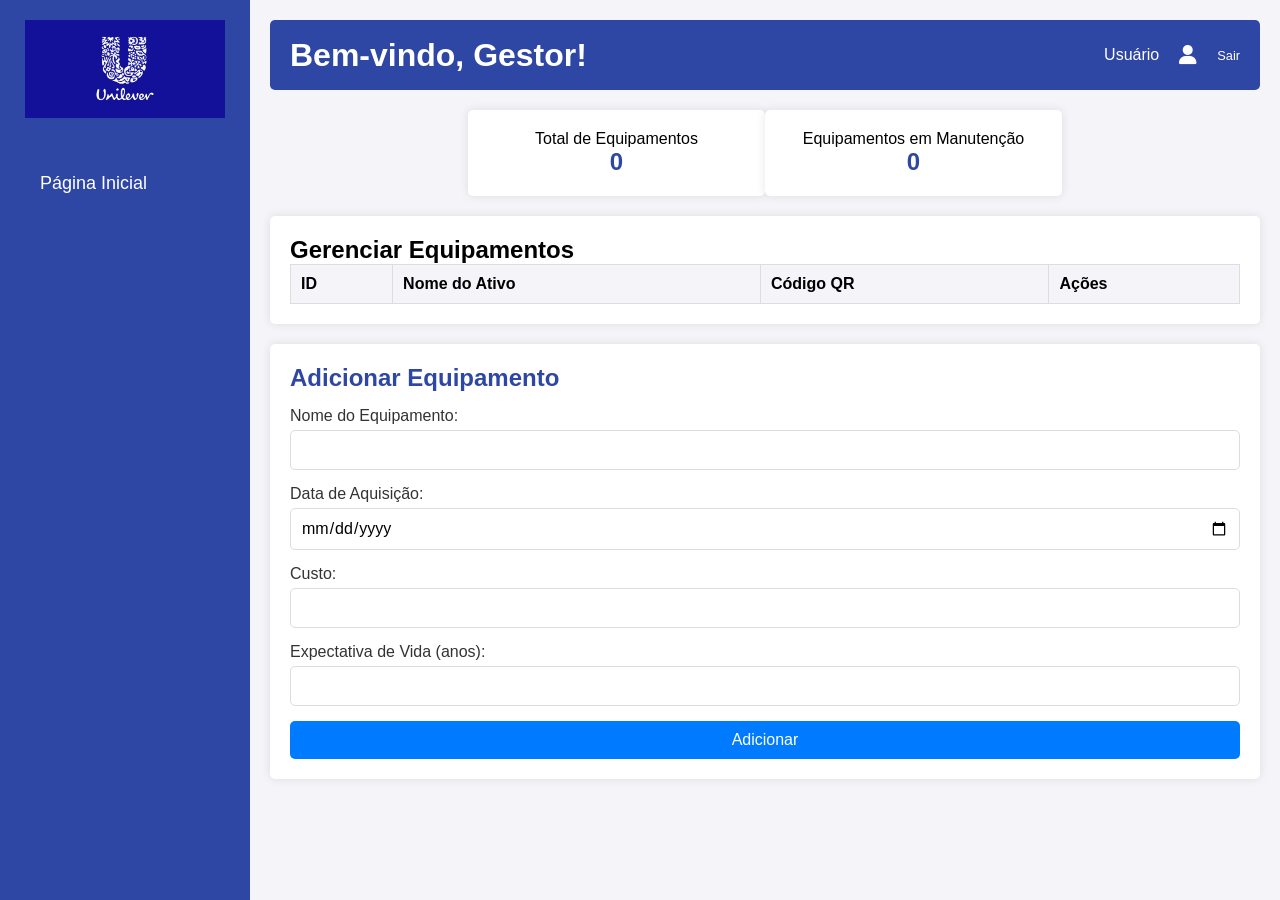
==== frontend/index.html @ 8a6c2808 "Initial commit Created from https://vercel.com/new" ====
<!DOCTYPE html>
<html lang="pt-br">
<head>
    <meta charset="UTF-8">
    <meta name="viewport" content="width=device-width, initial-scale=1.0">
    <title>Gerenciamento de Equipamentos</title>
    <link rel="stylesheet" href="css/styles.css">
    <link rel="stylesheet" href="https://cdnjs.cloudflare.com/ajax/libs/font-awesome/6.0.0-beta3/css/all.min.css">
    <link rel="icon" href="./img/white.svg">
</head>
<body>
    <div class="container">
        <aside class="sidebar">
            <img src="img/logo-unilever.jpg" alt="Unilever Logo" class="logo">
            <nav class="nav-menu">
                <a href="index.html">Página Inicial</a>
            </nav>
        </aside>
        
        <main class="main-content">
            <header class="header">
                <h1>Bem-vindo, Gestor!</h1>
                <div class="user-info">
                    <span id="user-email">Carregando...</span>
                    <i class="fas fa-user user-icon"></i>
                    <button class="btn-logout" onclick="logout()">Sair</button>
                </div>
            </header>
            
            <section class="overview">
                <div class="card">Total de Equipamentos <br><span id="total-equipment">0</span></div>
                <div class="card">Equipamentos em Manutenção <br><span id="equipment-maintenance">0</span></div>
            </section>

            <section class="manage-equipment">
                <h2>Gerenciar Equipamentos</h2>
                <table>
                    <thead>
                        <tr>
                            <th>ID</th>
                            <th>Nome do Ativo</th>
                            <th>Código QR</th>
                            <th>Ações</th>
                        </tr>
                    </thead>
                    <tbody id="equipment-table-body">
                        <!-- Conteúdo da tabela será preenchido dinamicamente -->
                    </tbody>
                </table>
            </section>

            <div class="add-equipment">
                <h2>Adicionar Equipamento</h2>
                <form id="add-equipment-form">
                    <div class="form-group">
                        <label for="equipment-name">Nome do Equipamento:</label>
                        <input type="text" id="equipment-name" name="equipment-name" required>
                    </div>
                    <div class="form-group">
                        <label for="acquisition-date">Data de Aquisição:</label>
                        <input type="date" id="acquisition-date" name="acquisition-date" required>
                    </div>
                    <div class="form-group">
                        <label for="cost">Custo:</label>
                        <input type="number" id="cost" name="cost" required>
                    </div>
                    <div class="form-group">
                        <label for="life-expectancy">Expectativa de Vida (anos):</label>
                        <input type="number" id="life-expectancy" name="life-expectancy" required>
                    </div>
                    <button type="submit" class="add-equipment-btn">Adicionar</button>
                </form>
            </div>

            <script>
                document.addEventListener('DOMContentLoaded', async () => {
                    const email = localStorage.getItem('email') || 'Usuário';
                    document.getElementById('user-email').textContent = email;
                    await loadEquipmentData();
                });

                // Função de logout
                function logout() {
                    localStorage.removeItem('token');
                    localStorage.removeItem('email');
                    window.location.href = 'login.html';
                }

                // Função para carregar os dados de equipamentos e atualizar a interface
                async function loadEquipmentData() {
                    const token = localStorage.getItem('token');
                    const options = {
                        headers: { 'Authorization': `Bearer ${token}` }
                    };

                    try {
                        const equipmentRes = await fetch('http://localhost:3000/api/assets', options);

                        if (!equipmentRes.ok) {
                            throw new Error('Erro ao carregar dados');
                        }

                        const equipmentData = await equipmentRes.json();
                        document.getElementById('total-equipment').textContent = equipmentData.totalAssets || 0; // Atualiza a contagem total de ativos 
                        document.getElementById('equipment-maintenance').textContent = equipmentData.inMaintenance || 0; // Atualiza a contagem de ativos em manutenção
                        
                        const tableBody = document.getElementById('equipment-table-body');
                        tableBody.innerHTML = '';

                        equipmentData.assets.forEach(asset => {
                            const row = document.createElement('tr');
                            row.innerHTML = `
                                <td>${asset._id}</td>
                                <td>${asset.name}</td>
                                <td><img src="${asset.qrCode}" alt="QR Code" onclick="goToAssetDetails('${asset._id}')" style="cursor:pointer;"></td>
                                <td>
                                    <button class="btn-edit" onclick="goToAssetDetails('${asset._id}')">Editar</button>
                                    <button class="btn-remove" onclick="removeAsset('${asset._id}')">Remover</button>
                                </td>
                            `;
                            tableBody.appendChild(row);
                        });
                    } catch (error) {
                        console.error('Erro ao carregar dados dos ativos:', error);
                    }
                }

                // Função para redirecionar para a página de detalhes do ativo
                function goToAssetDetails(id) {
                    window.location.href = `details.html?id=${id}`;
                }

                // Função para adicionar novo ativo
                document.getElementById('add-equipment-form').addEventListener('submit', async (event) => {
                    event.preventDefault();

                    const name = document.getElementById('equipment-name').value;
                    const acquisitionDate = document.getElementById('acquisition-date').value;
                    const cost = parseFloat(document.getElementById('cost').value);
                    const lifeExpectancy = parseInt(document.getElementById('life-expectancy').value);
                    const token = localStorage.getItem('token');

                    try {
                        const res = await fetch('http://localhost:3000/api/assets', {
                            method: 'POST',
                            headers: {
                                'Authorization': `Bearer ${token}`,
                                'Content-Type': 'application/json'
                            },
                            body: JSON.stringify({ name, acquisitionDate, cost, lifeExpectancy })
                        });

                        if (res.ok) {
                            await loadEquipmentData();
                            document.getElementById('add-equipment-form').reset();
                        } else {
                            const errorResponse = await res.json();
                            console.error('Erro ao adicionar ativo:', errorResponse.message);
                        }
                    } catch (error) {
                        console.error('Erro ao conectar com o backend:', error);
                    }
                });

                // Função para remover ativo
                async function removeAsset(id) {
                    const token = localStorage.getItem('token');
                    try {
                        const res = await fetch(`http://localhost:3000/api/assets/${id}`, {
                            method: 'DELETE',
                            headers: {
                                'Authorization': `Bearer ${token}`
                            }
                        });
                        if (res.ok) {
                            await loadEquipmentData();
                        } else {
                            console.error('Erro ao remover ativo');
                        }
                    } catch (error) {
                        console.error('Erro ao conectar com o backend:', error);
                    }
                }
            </script>
        </main>
    </div>
</body>
</html>
---- frontend/css/styles.css ----
* {
    margin: 0;
    padding: 0;
    box-sizing: border-box;
    font-family: Arial, sans-serif;
}

body {
    display: flex;
    background-color: #f4f4f9;
    min-height: 100vh; 
}

.container {
    display: flex;
    width: 100%;
    min-height: 100vh; 
}

.main-content {
    flex: 1;
    padding: 20px;
    display: flex;
    flex-direction: column; 
}

.sidebar {
    width: 250px;
    background-color: #2e47a4;
    padding: 20px;
    display: flex;
    flex-direction: column;
    align-items: center;
}

.logo {
    width: 200px;
    margin-bottom: 40px;
}

.nav-menu {
    width: 100%;
    font-size: large;
}

.nav-menu a {
    display: block;
    color: #fff;
    text-decoration: none;
    padding: 15px 20px;
    background-color: #2e47a4;
    margin-bottom: 10px;
    text-align: left;
    transition: background-color 0.3s; /* Transição suave */
}

.nav-menu a:hover {
    background-color: #1e357a;
}

.header {
    display: flex;
    justify-content: space-between;
    align-items: center;
    background-color: #2e47a4; /* Adiciona o fundo azul */
    padding: 15px 20px; /* Ajusta o espaçamento */
    border-radius: 5px; /* Canto arredondado conforme a imagem */
}

.header h1 {
    color: white; /* Texto em branco */
    margin: 0;
}

.user-info {
    display: flex;
    align-items: center;
}

.user-info span {
    color: white; /* Texto em branco */
    margin-right: 10px;
    font-size: 16px;
}

.user-icon {
    font-size: 20px; /* Tamanho do ícone */
    color: white; /* Cor do ícone */
    background-color: #2e47a4;
    padding: 10px;
    border-radius: 50%; /* Para arredondar o ícone */
}

.btn-logout {
    background-color: transparent; /* Fundo transparente */
    border: none; /* Sem borda */
    color: #ffffff; /* Cor para destacar */
    font-size: 0.8rem; /* Tamanho da fonte */
    cursor: pointer; /* Muda o cursor para pointer */
    margin-left: 10px; /* Espaço à esquerda */
}

.btn-logout:hover {
    text-decoration: underline; /* Adiciona um efeito ao passar o mouse */
}

.overview {
    display: flex;
    justify-content: center;
    margin: 20px 0;
}

.card {
    background-color: #fff;
    padding: 20px;
    border-radius: 5px;
    text-align: center;
    box-shadow: 0 0 10px rgba(0, 0, 0, 0.1);
    width: 30%;
}

.card span {
    font-size: 24px;
    color: #2e47a4;
    font-weight: bold;
}

.manage-equipment, .inventory-history {
    background-color: #fff;
    padding: 20px;
    margin-bottom: 20px;
    border-radius: 5px;
    box-shadow: 0 0 10px rgba(0, 0, 0, 0.1);
}

.manage-equipment table, .inventory-history table {
    width: 100%;
    border-collapse: collapse;
}

.manage-equipment table th, .manage-equipment table td, .inventory-history table th, .inventory-history table td {
    padding: 10px;
    border: 1px solid #ddd;
    text-align: left;
}

.manage-equipment table th {
    background-color: #f4f4f9; /* Fundo diferente para cabeçalho */
}

.add-equipment {
    background-color: #fff;
    padding: 20px;
    margin-bottom: 20px;
    border-radius: 5px;
    box-shadow: 0 0 10px rgba(0, 0, 0, 0.1);
}

.add-equipment h2 {
    color: #2e47a4;
    margin-bottom: 15px;
}

.form-group {
    margin-bottom: 15px;
}

.form-group label {
    display: block;
    margin-bottom: 5px;
    color: #333;
}

.form-group input {
    width: 100%;
    padding: 10px;
    border: 1px solid #ddd;
    border-radius: 5px;
    font-size: 1rem;
}

.add-equipment-btn {
    width: 100%; /* Faz o botão ocupar toda a largura */
    background-color: #007bff;
    color: white;
    padding: 10px 15px;
    border: none;
    border-radius: 5px;
    cursor: pointer;
    font-size: 1rem;
    transition: background-color 0.3s;
}

.add-equipment-btn:hover {
    background-color: #0056b3; /* Cor do botão ao passar o mouse */
}

.details-container {
    padding: 20px;
    width: 100%;
    display: flex;
    flex-direction: column;
    align-items: center;
}

.asset-details {
    background-color: #ffffff;
    padding: 20px;
    border-radius: 8px;
    box-shadow: 0 4px 8px rgba(0, 0, 0, 0.1);
    max-width: 500px;
    width: 100%;
    margin-bottom: 20px;
}

.asset-details h2 {
    color: #2e47a4;
    margin-bottom: 20px;
}

.asset-details label {
    font-weight: bold;
    color: #333;
    margin-top: 10px;
    display: block;
}

.asset-details input, .asset-details select {
    width: 100%;
    padding: 8px;
    margin-top: 5px;
    border-radius: 4px;
    border: 1px solid #ccc;
}

.asset-details .buttons {
    display: flex;
    justify-content: space-between;
    margin-top: 20px;
}

.buttons button {
    padding: 10px 20px;
    border: none;
    border-radius: 4px;
    color: white;
    cursor: pointer;
}

.btn-edit {
    color: #ffffff;
    padding: 10px 20px;
    border: none;
    border-radius: 5px;
    cursor: pointer;
    font-size: 0.9rem; /* Tamanho de fonte para botões */
    font-weight: bold;
    background-color: #007bff;
}

.btn-remove {
    color: #ffffff;
    padding: 10px 20px;
    border: none;
    border-radius: 5px;
    cursor: pointer;
    font-size: 0.9rem; /* Tamanho de fonte para botões */
    font-weight: bold;
    background-color: #f44336;
}

.btn-save {
    color: #ffffff;
    padding: 10px 20px;
    border: none;
    border-radius: 5px;
    cursor: pointer;
    font-size: 0.9rem; /* Tamanho de fonte para botões */
    font-weight: bold;
    background-color: green;
}
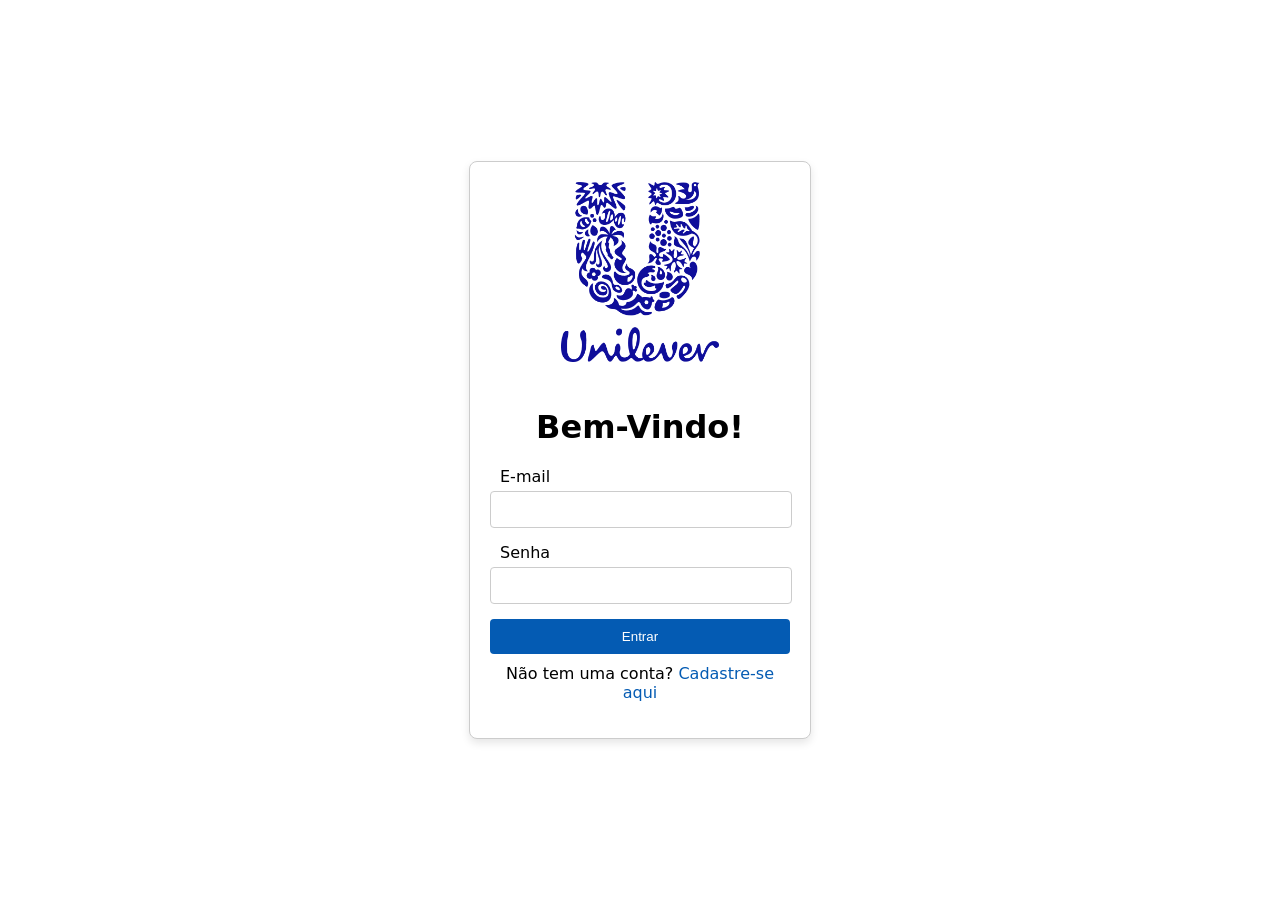
==== commit 3da365c0: "Alteração Links" ====
--- a/frontend/index.html
+++ b/frontend/index.html
@@ -89,12 +89,17 @@
                 // Função para carregar os dados de equipamentos e atualizar a interface
                 async function loadEquipmentData() {
                     const token = localStorage.getItem('token');
+                    if (!token) {
+                        // Se o token não estiver presente, redireciona para a página de login
+                        window.location.href = 'login.html';
+                    }
+
                     const options = {
                         headers: { 'Authorization': `Bearer ${token}` }
                     };
 
                     try {
-                        const equipmentRes = await fetch('http://localhost:3000/api/assets', options);
+                        const equipmentRes = await fetch(`${process.env.FRONTEND_URL}/api/assets`, options);
 
                         if (!equipmentRes.ok) {
                             throw new Error('Erro ao carregar dados');
@@ -141,7 +146,7 @@
                     const token = localStorage.getItem('token');
 
                     try {
-                        const res = await fetch('http://localhost:3000/api/assets', {
+                        const res = await fetch(`${process.env.FRONTEND_URL}/api/assets`, {
                             method: 'POST',
                             headers: {
                                 'Authorization': `Bearer ${token}`,
@@ -166,7 +171,7 @@
                 async function removeAsset(id) {
                     const token = localStorage.getItem('token');
                     try {
-                        const res = await fetch(`http://localhost:3000/api/assets/${id}`, {
+                        const res = await fetch(`${process.env.FRONTEND_URL}/api/assets/${id}`, {
                             method: 'DELETE',
                             headers: {
                                 'Authorization': `Bearer ${token}`
